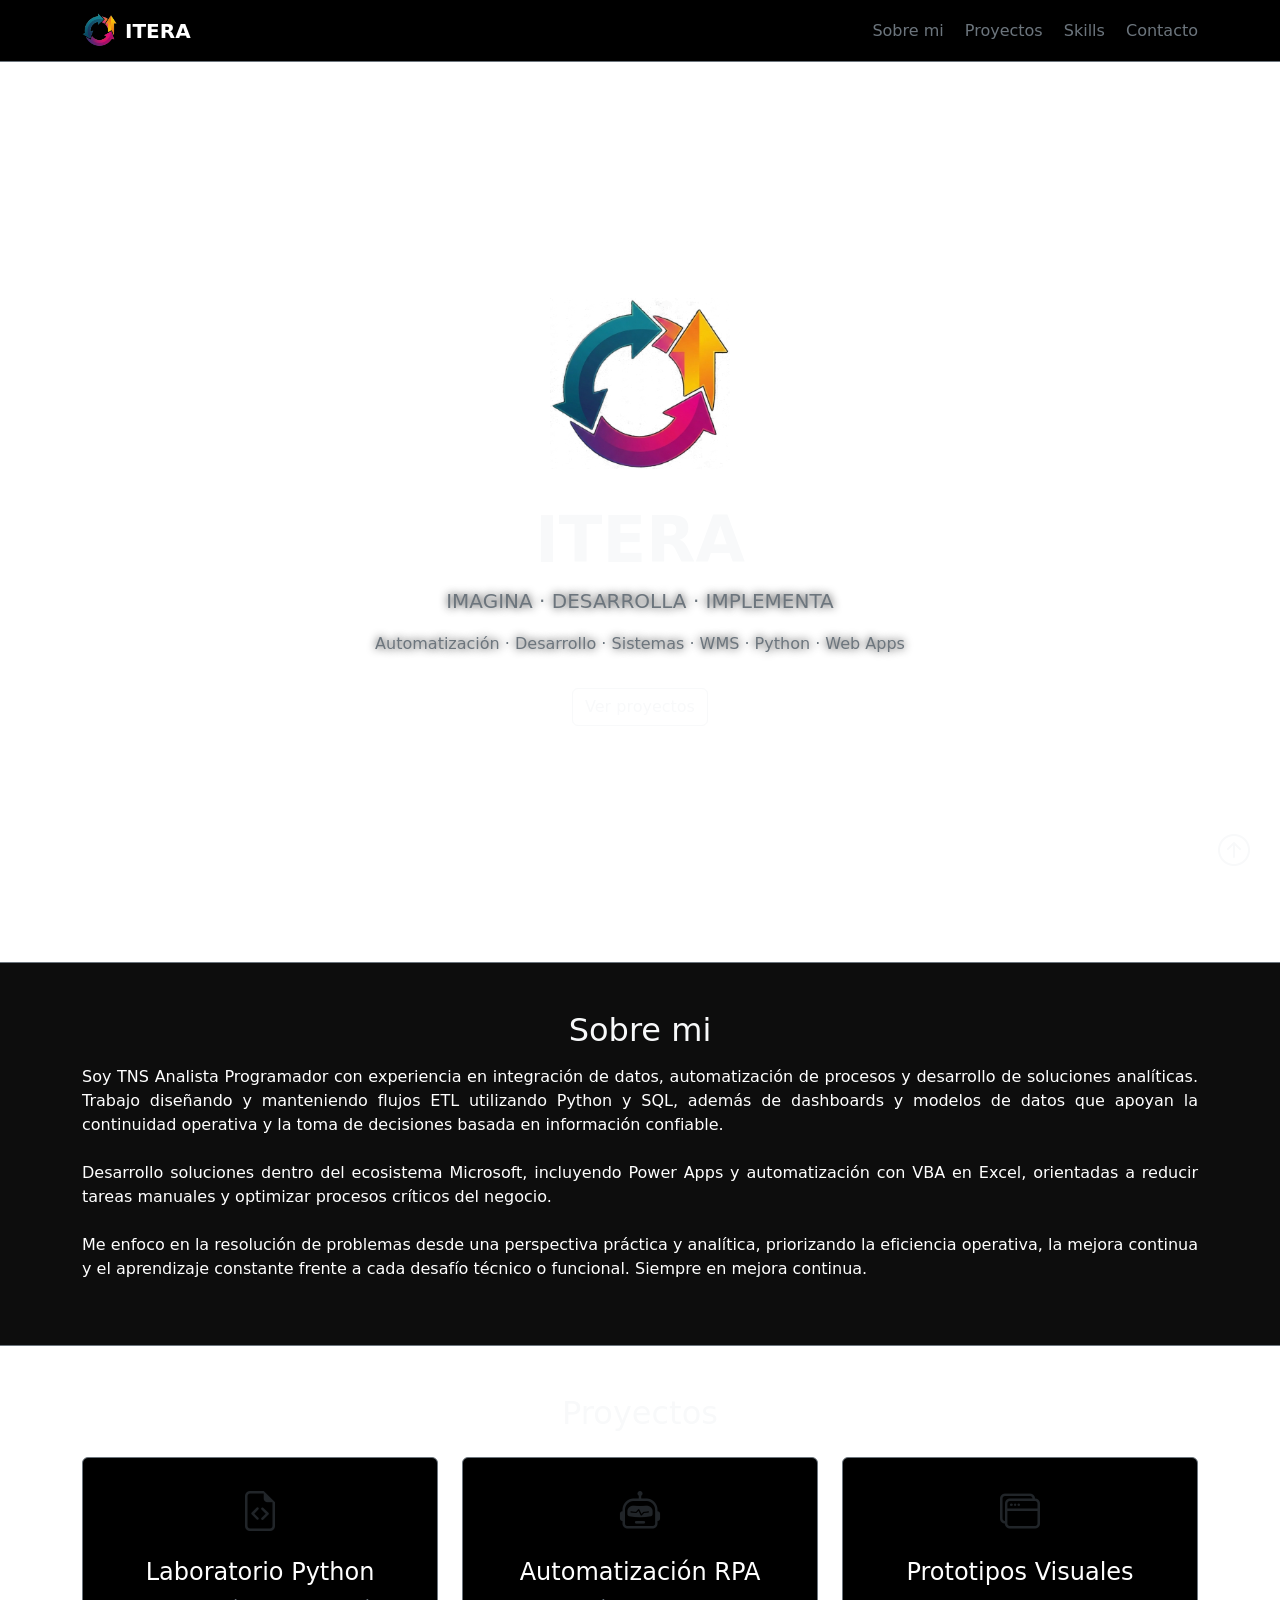
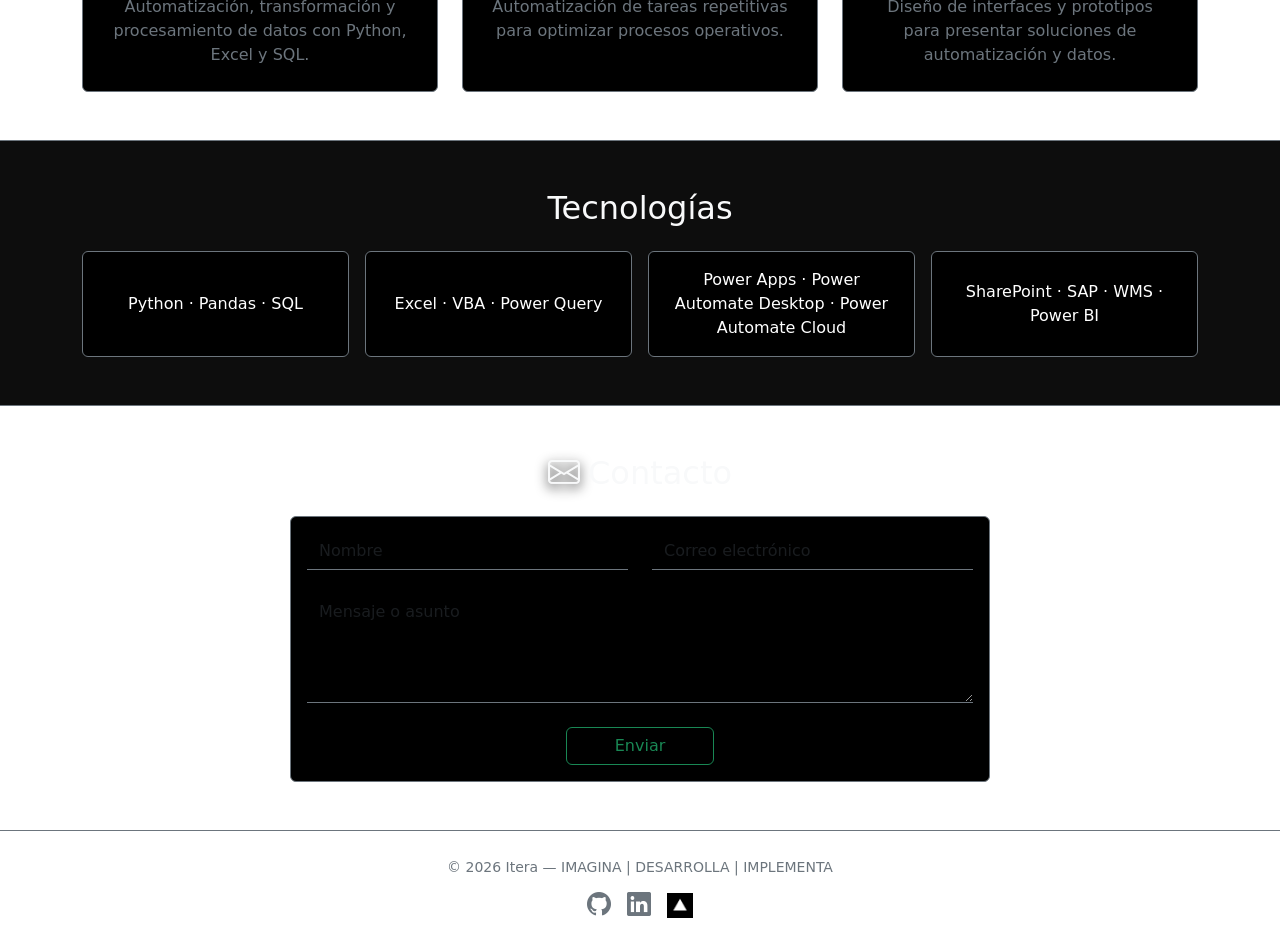
==== index.html @ 5603767d "08" ====
<!DOCTYPE html>
<html lang="es">
<head>
  <meta charset="UTF-8">
  <meta name="viewport" content="width=device-width, initial-scale=1.0">

  <title>Itera | IMAGINA | DESARROLLA | IMPLEMENTA</title>

  <link rel="stylesheet" href="style.css">
  <!-- Bootstrap -->
  <link href="https://cdn.jsdelivr.net/npm/bootstrap@5.3.3/dist/css/bootstrap.min.css" rel="stylesheet">
  <link rel="stylesheet" href="https://cdn.jsdelivr.net/npm/bootstrap-icons@1.11.3/font/bootstrap-icons.min.css">
</head>

<body class="text-light">

  <!-- NAV -->
  <nav class="navbar navbar-dark bg-black border-bottom border-secondary">
    <div class="container">
        <a class="navbar-brand fw-bold d-flex align-items-center gap-2" href="https://itera-ecru.vercel.app/">
          <img src="img/Itera_logo_bg-dark2.png" alt="ITERA logo" height="35">
          <span>ITERA</span>
        </a>

      <div>
        <a class="text-secondary text-decoration-none me-3" href="#sobre_mi">Sobre mi</a>
        <a class="text-secondary text-decoration-none me-3" href="#proyectos">Proyectos</a>
        <a class="text-secondary text-decoration-none me-3" href="#skills">Skills</a>
        <a class="text-secondary text-decoration-none" href="#contacto">Contacto</a>
      </div>
    </div>
  </nav>

<!-- HERO -->
  <header class="vh-100 d-flex align-items-center">
    <div class="container text-center">

      <img src="img/Itera_logo_bg-dark2.png" 
           alt="ITERA Logo" 
           class="mb-4" 
           style="max-width: 180px;">

      <h1 class="display-3 fw-bold">ITERA</h1>

      <p class="lead text-secondary text-glow">
        IMAGINA · DESARROLLA · IMPLEMENTA</p>
      <p class="text-secondary text-glow">
        Automatización · Desarrollo · Sistemas · WMS · Python · Web Apps</p>
      <a href="#proyectos" class="btn btn-outline-light mt-3">Ver proyectos</a>
    </div>
  </header>

  <!-- ABOUT -->
  <section id="sobre_mi" class="py-5 border-top border-secondary section-dark">
    <div class="container text-center">
      <h2>Sobre mi</h2>
      <p class="text-white mt-3" style="text-align: justify;">
        Soy TNS Analista Programador con experiencia en integración de datos, automatización de procesos y 
        desarrollo de soluciones analíticas. Trabajo diseñando y manteniendo flujos ETL utilizando Python 
        y SQL, además de dashboards y modelos de datos que apoyan la continuidad operativa y la toma de 
        decisiones basada en información confiable.
        <br>
        <br>
        Desarrollo soluciones dentro del ecosistema Microsoft, incluyendo Power Apps y automatización 
        con VBA en Excel, orientadas a reducir tareas manuales y optimizar procesos críticos del negocio.
        <br>
        <br>
        Me enfoco en la resolución de problemas desde una perspectiva práctica y analítica, priorizando 
        la eficiencia operativa, la mejora continua y el aprendizaje constante frente a cada desafío técnico o funcional.
        Siempre en mejora continua.
      </p>
    </div>
  </section>

<!-- PROYECTOS -->
<section id="proyectos" class="py-5 border-top border-secondary">
  <div class="container">
    <h2 class="text-center mb-4">Proyectos</h2>

    <div class="row g-4">


      <div class="col-md-4">
        <a href="laboratorio-python.html" class="text-decoration-none">
          <div class="card bg-black border-secondary h-100">
            <div class="card-body text-center p-4">

              <i class="bi bi-file-earmark-code fs-1"></i>

              <h4 class="mt-3 text-white">
                Laboratorio Python
              </h4>

              <p class="text-secondary mb-0">
                Automatización, transformación y procesamiento
                de datos con Python, Excel y SQL.
              </p>

            </div>
          </div>
        </a>
      </div>


      <div class="col-md-4">
        <a href="automatizacion_RPA.html" class="text-decoration-none">
          <div class="card bg-black border-secondary h-100">
            <div class="card-body text-center p-4">

              <i class="bi bi-robot fs-1"></i>

              <h4 class="mt-3 text-white">
                Automatización RPA
              </h4>

              <p class="text-secondary mb-0">
                Automatización de tareas repetitivas
                para optimizar procesos operativos.
              </p>

            </div>
          </div>
        </a>
      </div>


      <div class="col-md-4">
        <a href="prototipos_visuales.html" class="text-decoration-none">
          <div class="card bg-black border-secondary h-100">
            <div class="card-body text-center p-4">

              <i class="bi bi-window-stack fs-1"></i>

              <h4 class="mt-3 text-white">
                Prototipos Visuales
              </h4>

              <p class="text-secondary mb-0">
                Diseño de interfaces y prototipos para presentar
                soluciones de automatización y datos.
              </p>

            </div>
          </div>
        </a>
      </div>


    </div>
  </div>
</section>
  <!-- TECNOLOGÍAS -->
<section id="tecnologias" class="py-5 border-top border-secondary section-dark">
  <div class="container text-center">
    <h2 class="mb-4">Tecnologías</h2>

    <div class="row g-3">

      <div class="col-md-3">
        <div class="card bg-black border-secondary h-100">
          <div class="card-body d-flex align-items-center justify-content-center text-center text-white">
            Python · Pandas · SQL
          </div>
        </div>
      </div>

      <div class="col-md-3">
        <div class="card bg-black border-secondary h-100">
          <div class="card-body d-flex align-items-center justify-content-center text-center text-white">
            Excel · VBA · Power Query
          </div>
        </div>
      </div>

      <div class="col-md-3">
        <div class="card bg-black border-secondary h-100">
          <div class="card-body d-flex align-items-center justify-content-center text-center text-white">
            Power Apps · Power Automate Desktop · Power Automate Cloud
          </div>
        </div>
      </div>

      <div class="col-md-3">
        <div class="card bg-black border-secondary h-100">
          <div class="card-body d-flex align-items-center justify-content-center text-center text-white">
            SharePoint · SAP · WMS · Power BI
          </div>
        </div>
      </div>

    </div>
  </div>
</section>

  <!-- CONTACTO -->
<section id="contacto" class="py-5 border-top border-secondary">
  <div class="container text-center">

    <!-- título -->
    <h2 class="text-light mb-4">
      <i class="bi bi-envelope me-2 text-shadow-strong"></i>Contacto
    </h2>

    <!-- FORM CARD -->
    <div class="card bg-black border-secondary mx-auto" style="max-width: 700px;">
      <div class="card-body">

        <form id="contactForm"
          action="https://formsubmit.co/victor.berrios.sa@gmail.com"
          method="POST"
          target="formSubmitFrame">

          <!-- fila: nombre + email -->
          <div class="row g-4">

            <div class="col-md-6">
              <input type="text"
                     id="nombre"
                     name="nombre"
                     class="form-control bg-transparent text-light border-0 border-bottom border-secondary rounded-0"
                     placeholder="Nombre"
                     required>
            </div>

            <div class="col-md-6">
              <input type="email"
                     id="email"
                     name="email"
                     class="form-control bg-transparent text-light border-0 border-bottom border-secondary rounded-0"
                     placeholder="Correo electrónico"
                     required>
            </div>

          </div>

          <!-- mensaje -->
          <div class="mt-4">
            <textarea id="mensaje"
                      name="mensaje"
                      class="form-control bg-transparent text-light border-0 border-bottom border-secondary rounded-0"
                      rows="4"
                      placeholder="Mensaje o asunto"
                      required></textarea>
          </div>

          <!-- botón -->
          <div class="text-center mt-4">
            <button type="submit" class="btn btn-outline-success px-5">
              Enviar
            </button>
          </div>
          
          <input type="hidden" name="_next" value="https://itera-ecru.vercel.app/">
          <input type="hidden" name="_captcha" value="false">

        </form>
        
        <iframe name="formSubmitFrame"
        style="display:none;"></iframe>

      </div>
    </div>

  </div>
</section>

<!-- MODAL ENVIADO -->
<div class="modal fade" id="successModal" tabindex="-1">
  <div class="modal-dialog modal-dialog-centered">

    <div class="modal-content text-center p-4">

      <!-- icono -->
      <div class="mb-3">
        <div style="font-size: 50px; color: #28a745;">
          ✔
        </div>
      </div>

      <h5 class="mb-2 text-muted">¡Gracias por tu mensaje!</h5>
      <p class="text-muted">Te responderé lo antes posible.</p>

      <button class="btn btn-primary mt-3" data-bs-dismiss="modal">
        Aceptar
      </button>

    </div>

  </div>
</div>

  <!-- BOTÓN TOP -->
<button id="btnTop" class="position-fixed bottom-0 end-0 m-4 bg-transparent border-0 text-light">
  <i class="bi bi-arrow-up-circle fs-2"></i>
</button>

<!-- FOOTER -->
<footer class="py-4 border-top border-secondary text-center text-secondary">
  <small>© 2026 Itera — IMAGINA | DESARROLLA | IMPLEMENTA</small>

  <div class="mt-2 d-flex justify-content-center align-items-center gap-3">

    <!-- GitHub -->
    <a href="https://github.com/victorberriosAP" 
       target="_blank" 
       class="text-secondary fs-4 d-flex align-items-center"
       aria-label="GitHub">
      <i class="bi bi-github"></i>
    </a>

    <!-- LinkedIn -->
    <a href="https://www.linkedin.com/in/victor-berrios-analista-programador" 
       target="_blank" 
       class="text-secondary fs-4 d-flex align-items-center"
       aria-label="LinkedIn">
      <i class="bi bi-linkedin"></i>
    </a>

    <!-- Vercel -->
    <a href="https://vercel.com/victor-berrios-projects" 
       target="_blank" 
       class="text-secondary d-flex align-items-center"
       aria-label="Vercel">
      <img src="img/vercel.png" 
           alt="Vercel" 
           style="height: 1.6rem; filter: grayscale(100%); transition: 0.2s;">
    </a>

  </div>
</footer>

  <!-- Bootstrap JS -->
  <script src="https://cdn.jsdelivr.net/npm/bootstrap@5.3.3/dist/js/bootstrap.bundle.min.js"></script>

  <!-- Script externo -->
  <script src="script.js"></script>

</body>
</html>
---- style.css ----
/* Fondo global fijo */
body {
  background: url('img/Fondo.jpg') center / cover no-repeat fixed;
  background-color: #000;
}



/* default oscuro */
.section-dark {
  background: #0d0d0d;
}

/* excepción */
.section-transparent {
  background: transparent;
}
.text-shadow-soft {
  text-shadow: 0 2px 6px rgba(0,0,0,0.8);
}

.text-shadow-strong {
  text-shadow: 0 4px 12px rgba(0,0,0,0.9);
}

.text-glow {
  text-shadow: 0 0 8px rgba(0,0,0,0.9);
}

/* Títulos de tarjetas */

.card h1,
.card h2,
.card h3,
.card h4,
.card h5,
.card h6 {
  color: #fff;
  text-shadow: 0 2px 6px rgba(0,0,0,0.8);
}

* Iconos de tarjetas */
.card i {
  color: #fff;
  text-shadow: 0 2px 6px rgba(0,0,0,0.8);
}
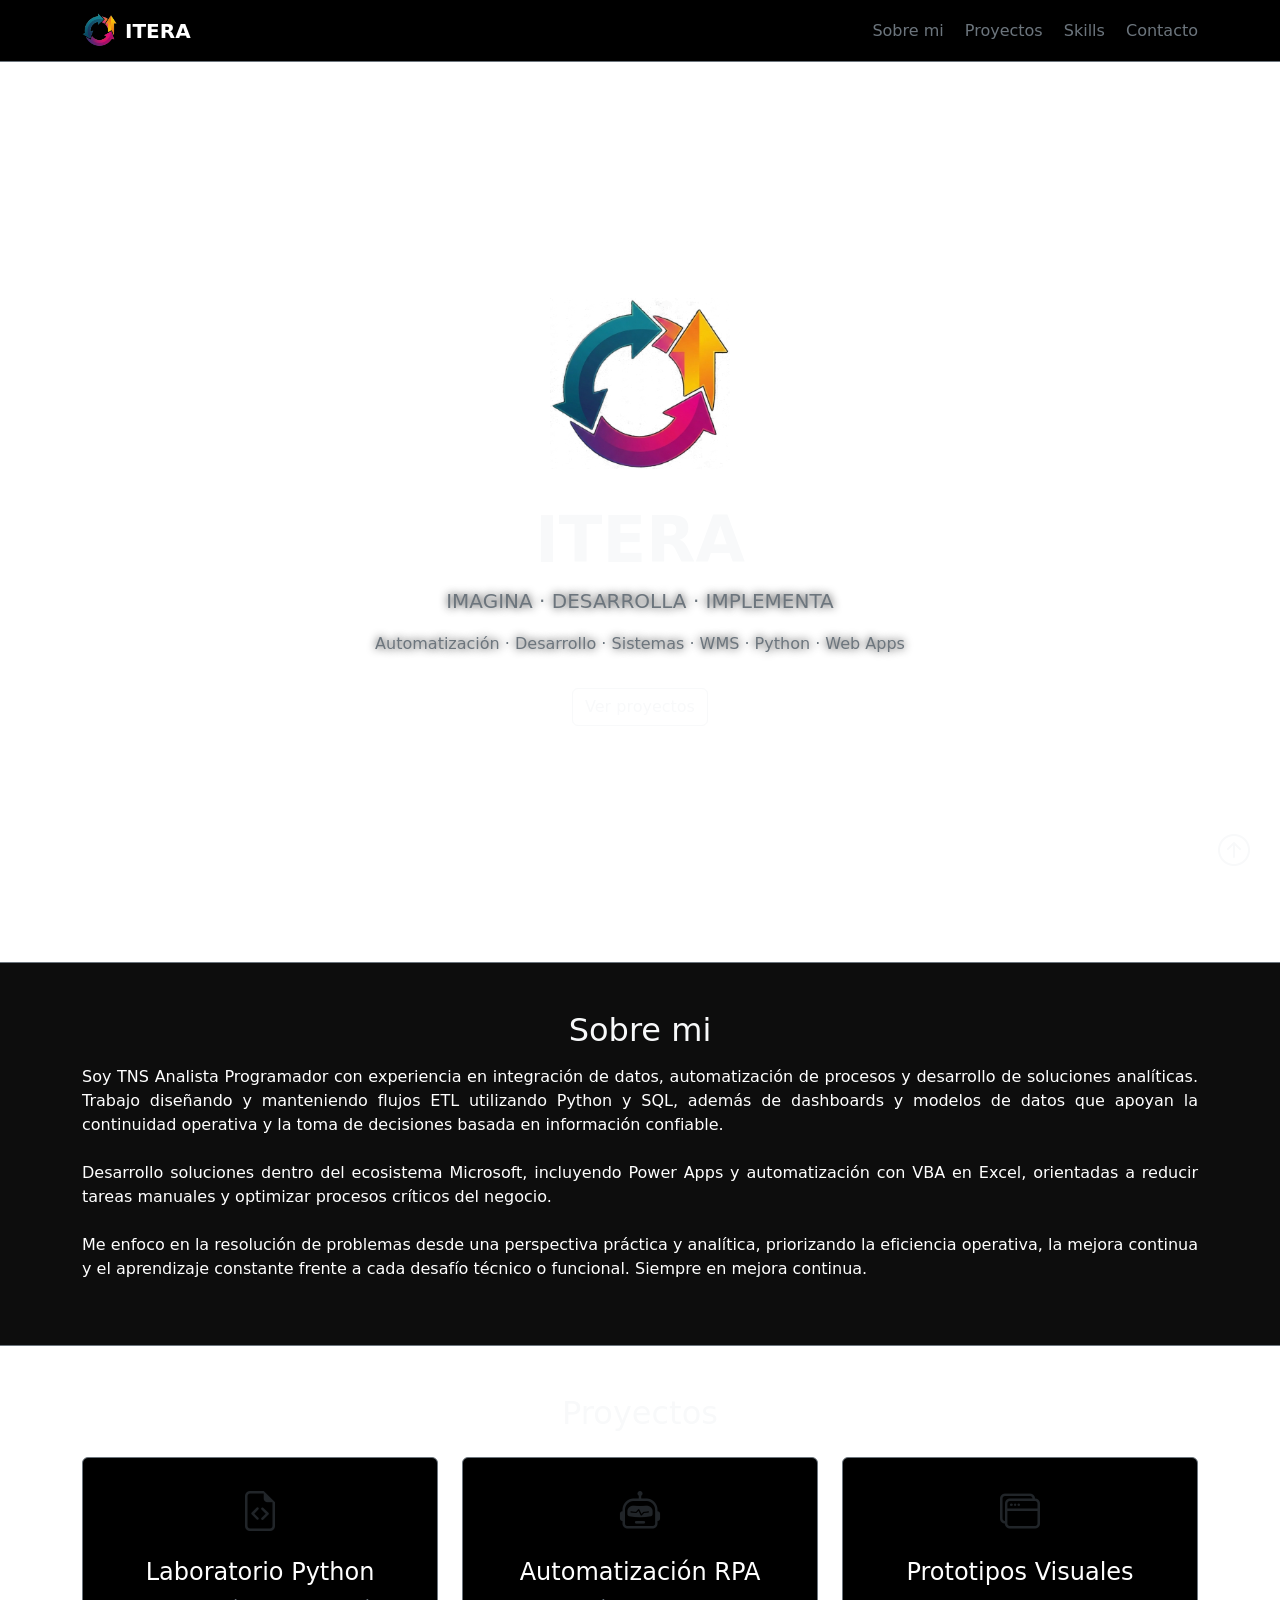
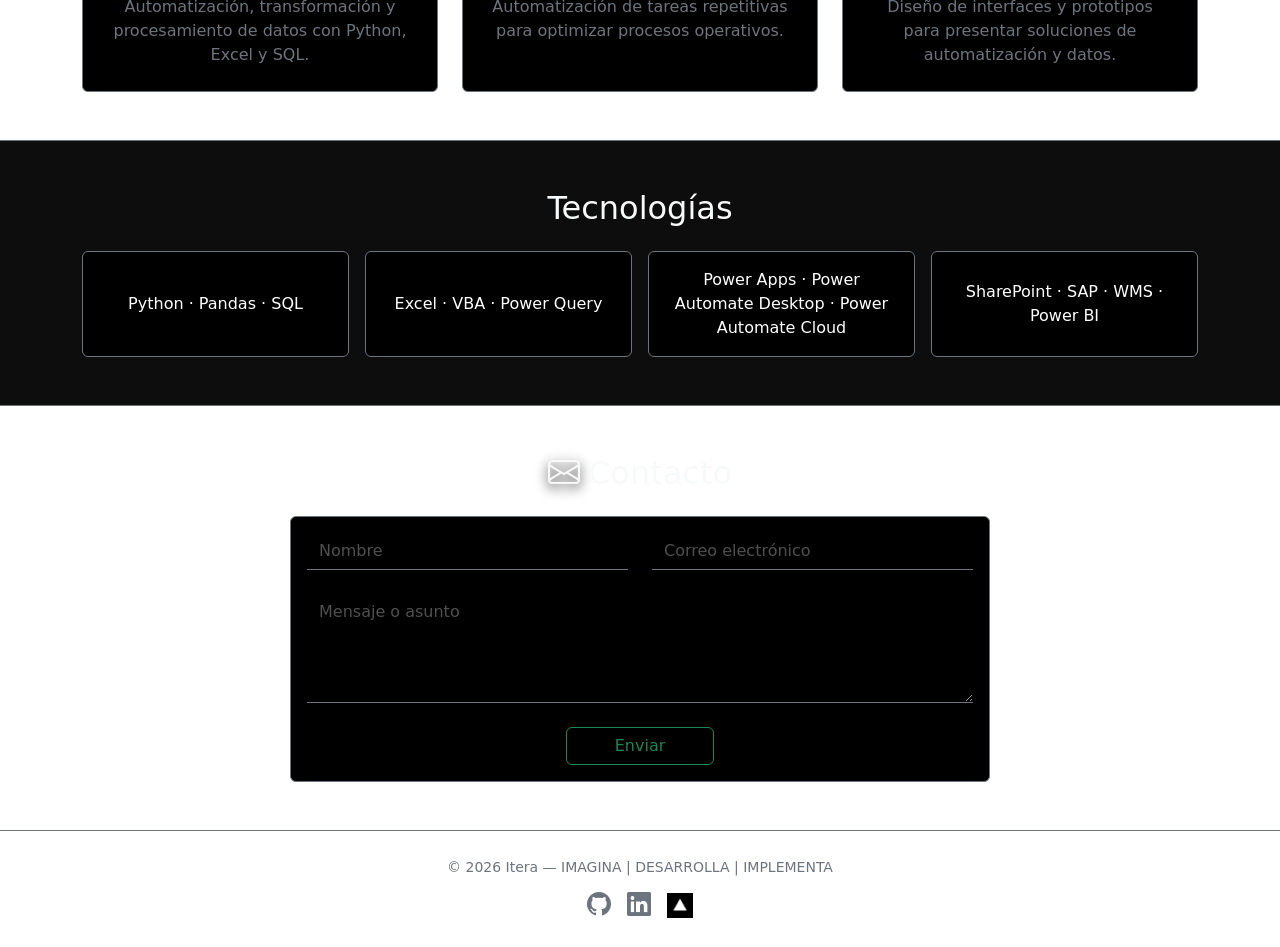
==== commit 14b0e3af: "icono en todas las pestañas" ====
--- a/index.html
+++ b/index.html
@@ -10,6 +10,8 @@
   <!-- Bootstrap -->
   <link href="https://cdn.jsdelivr.net/npm/bootstrap@5.3.3/dist/css/bootstrap.min.css" rel="stylesheet">
   <link rel="stylesheet" href="https://cdn.jsdelivr.net/npm/bootstrap-icons@1.11.3/font/bootstrap-icons.min.css">
+  <!-- Icono pestaña navegador -->
+  <link rel="icon" type="image/png" href="img/Itera_logo_bg-dark2.png">
 </head>
 
 <body class="text-light">
@@ -250,11 +252,11 @@
             </button>
           </div>
           
-          <input type="hidden" name="_next" value="https://itera-ecru.vercel.app/">
+          <!-- <input type="hidden" name="_next" value="https://itera-ecru.vercel.app/"> -->
           <input type="hidden" name="_captcha" value="false">
 
         </form>
-        
+
         <iframe name="formSubmitFrame"
         style="display:none;"></iframe>
 
--- a/style.css
+++ b/style.css
@@ -43,4 +43,9 @@
 .card i {
   color: #fff;
   text-shadow: 0 2px 6px rgba(0,0,0,0.8);
+}
+
+.form-control::placeholder {
+  color: #858585 !important;
+  opacity: 0.6 !important;
 }
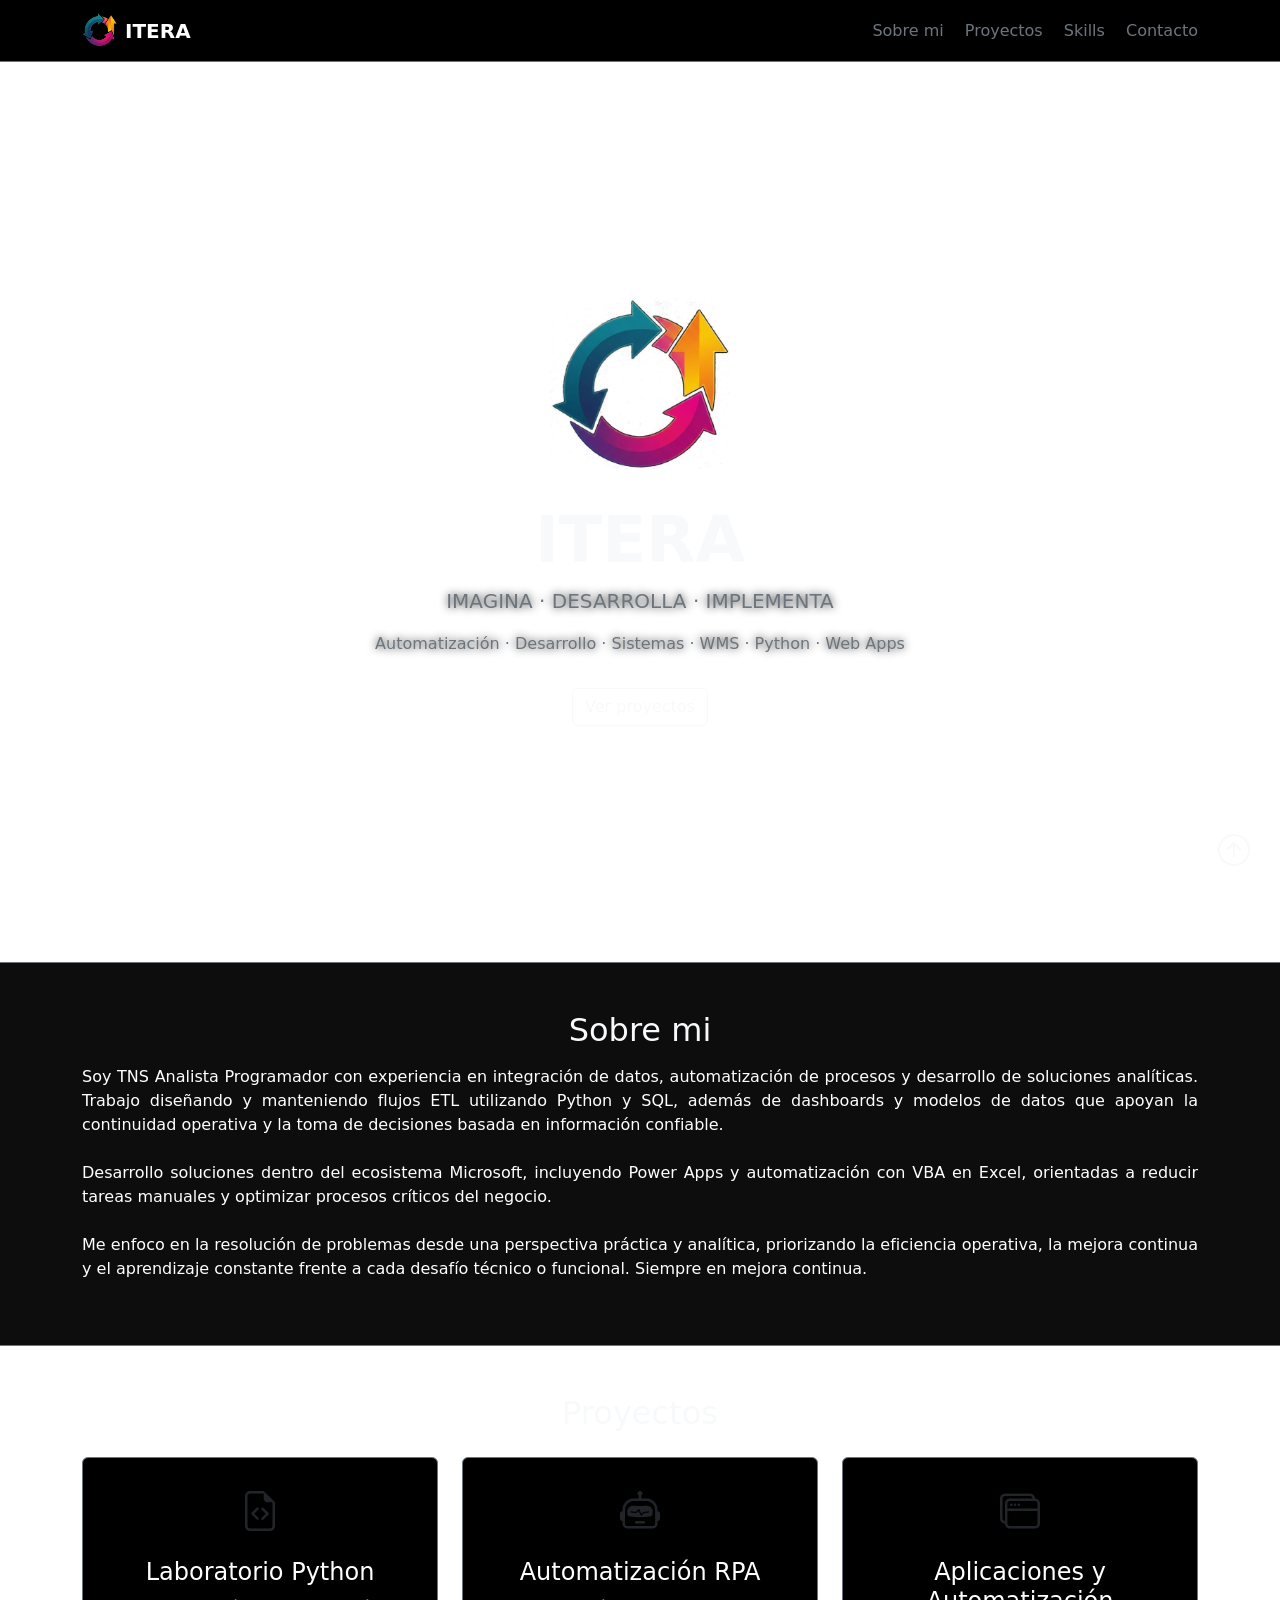
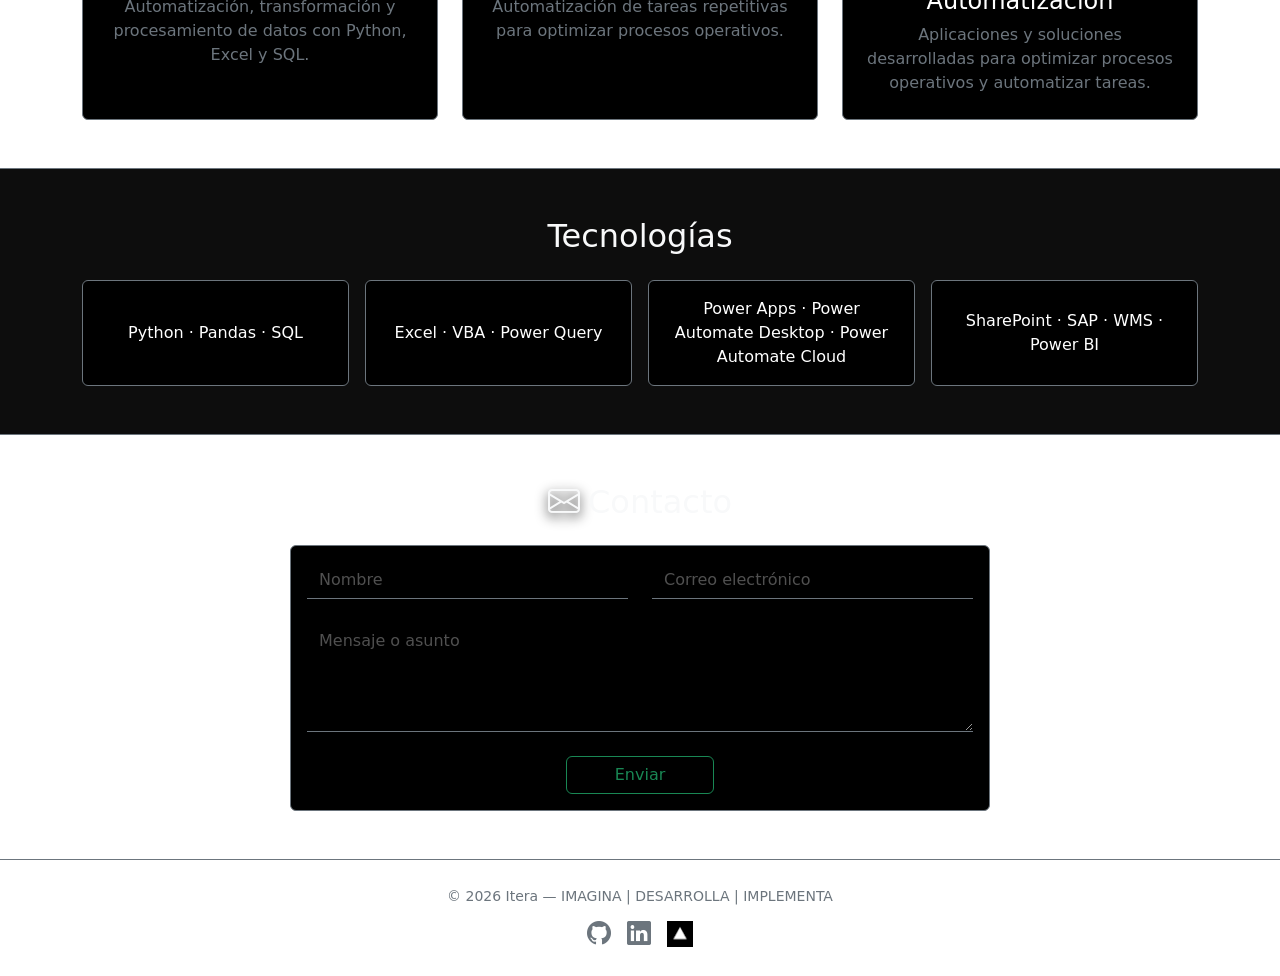
==== commit 571448c7: "prototipos visuales" ====
--- a/index.html
+++ b/index.html
@@ -17,7 +17,8 @@
 <body class="text-light">
 
   <!-- NAV -->
-  <nav class="navbar navbar-dark bg-black border-bottom border-secondary">
+  <!-- <nav class="navbar navbar-dark bg-black border-bottom border-secondary"> -->
+  <nav class="navbar navbar-dark bg-black border-bottom border-secondary sticky-top">
     <div class="container">
         <a class="navbar-brand fw-bold d-flex align-items-center gap-2" href="https://itera-ecru.vercel.app/">
           <img src="img/Itera_logo_bg-dark2.png" alt="ITERA logo" height="35">
@@ -126,26 +127,26 @@
       </div>
 
 
-      <div class="col-md-4">
-        <a href="prototipos_visuales.html" class="text-decoration-none">
-          <div class="card bg-black border-secondary h-100">
-            <div class="card-body text-center p-4">
-
-              <i class="bi bi-window-stack fs-1"></i>
-
-              <h4 class="mt-3 text-white">
-                Prototipos Visuales
-              </h4>
-
-              <p class="text-secondary mb-0">
-                Diseño de interfaces y prototipos para presentar
-                soluciones de automatización y datos.
-              </p>
-
-            </div>
-          </div>
-        </a>
-      </div>
+    <div class="col-md-4">
+      <a href="prototipos_visuales.html" class="text-decoration-none">
+        <div class="card bg-black border-secondary h-100">
+          <div class="card-body text-center p-4">
+          
+            <i class="bi bi-window-stack fs-1"></i>
+          
+            <h4 class="mt-3 text-white">
+              Aplicaciones y Automatización
+            </h4>
+          
+            <p class="text-secondary mb-0">
+              Aplicaciones y soluciones desarrolladas para optimizar
+              procesos operativos y automatizar tareas.
+            </p>
+          
+          </div>
+        </div>
+      </a>
+    </div>
 
 
     </div>
--- a/style.css
+++ b/style.css
@@ -3,7 +3,6 @@
   background: url('img/Fondo.jpg') center / cover no-repeat fixed;
   background-color: #000;
 }
-
 
 
 /* default oscuro */
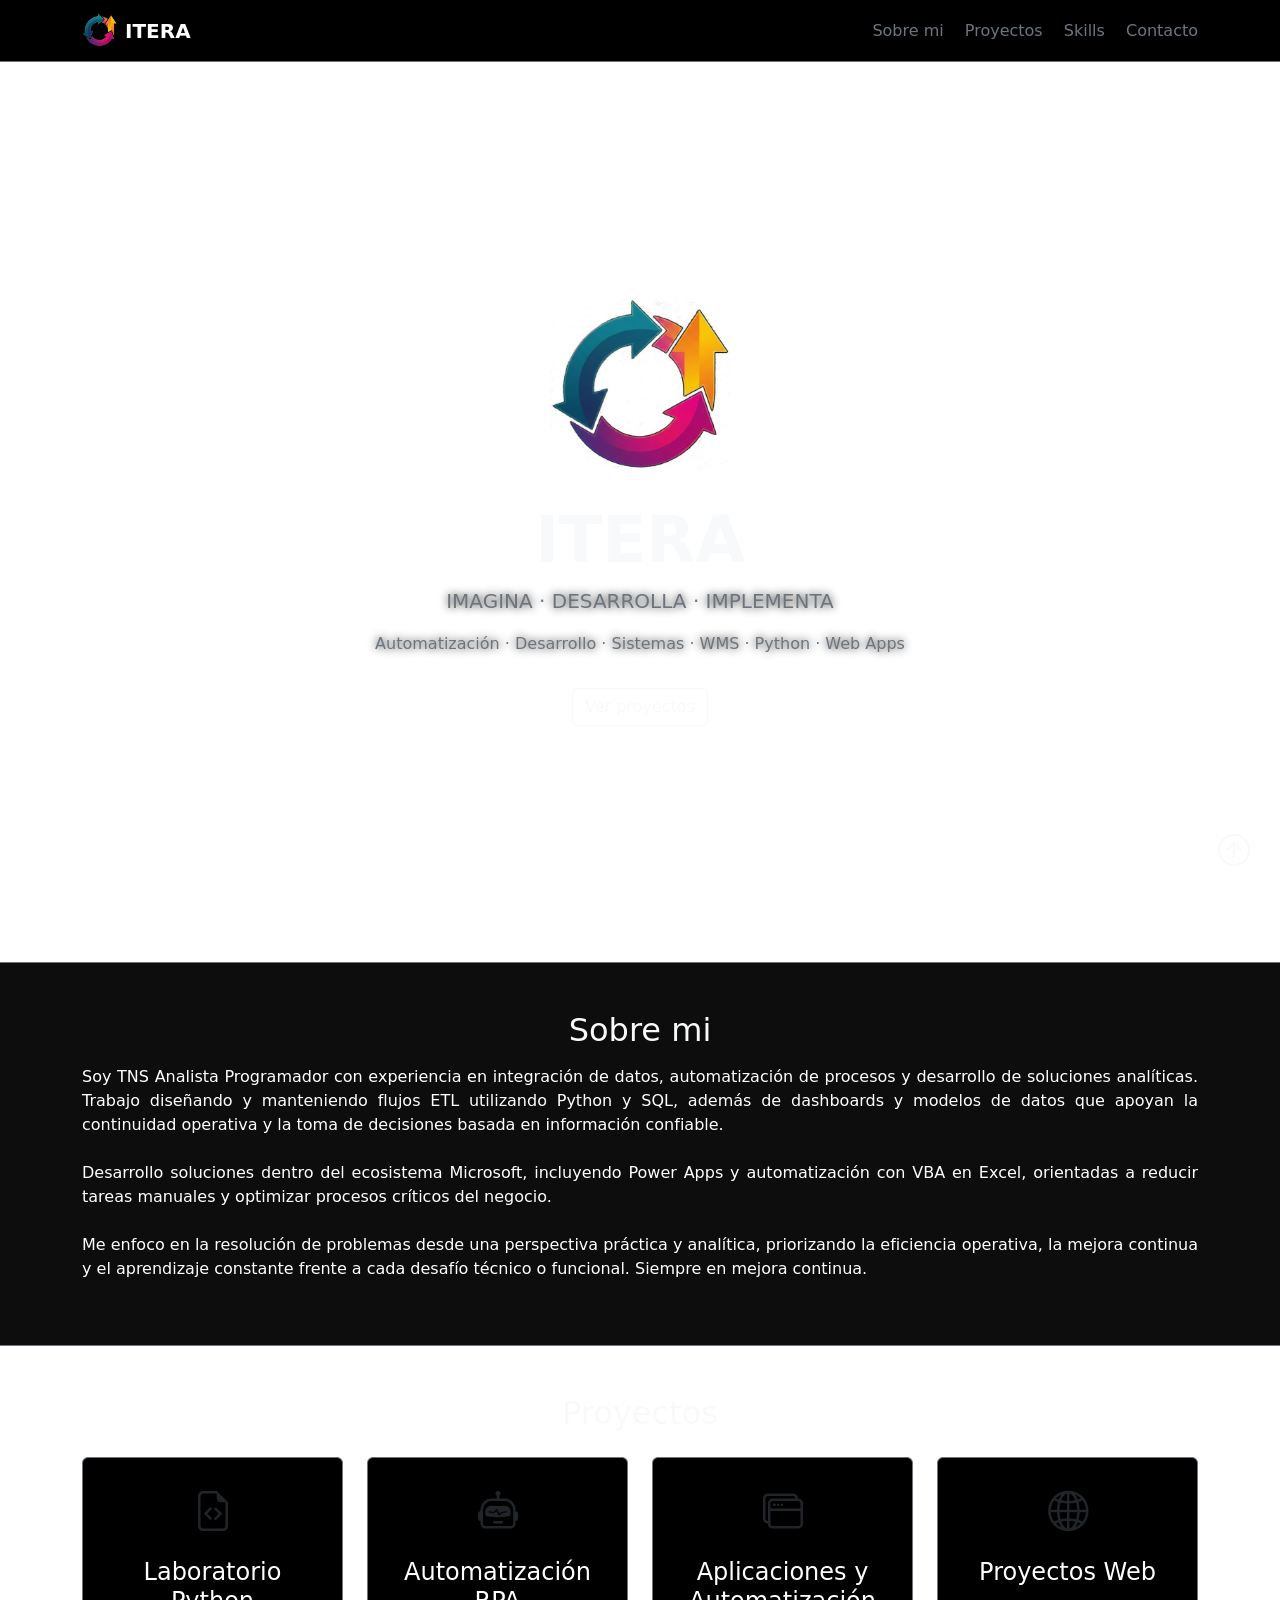
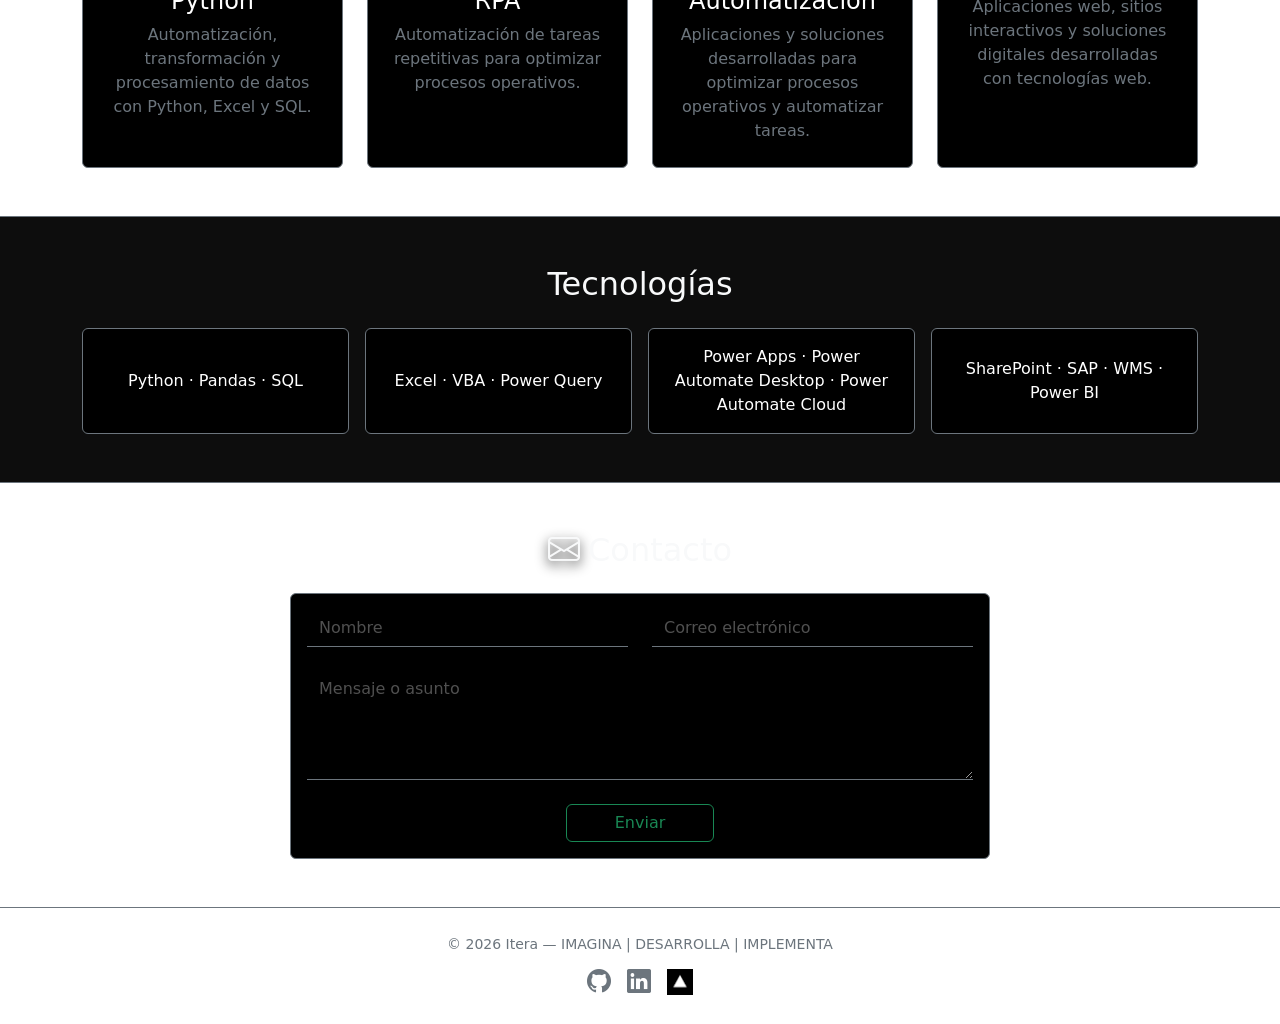
==== commit f05cdd3e: "Proyectos Web" ====
--- a/index.html
+++ b/index.html
@@ -75,6 +75,7 @@
     </div>
   </section>
 
+
 <!-- PROYECTOS -->
 <section id="proyectos" class="py-5 border-top border-secondary">
   <div class="container">
@@ -82,8 +83,8 @@
 
     <div class="row g-4">
 
-
-      <div class="col-md-4">
+      <!-- PYTHON LAB -->
+      <div class="col-12 col-md-6 col-xl-3">
         <a href="laboratorio-python.html" class="text-decoration-none">
           <div class="card bg-black border-secondary h-100">
             <div class="card-body text-center p-4">
@@ -104,8 +105,8 @@
         </a>
       </div>
 
-
-      <div class="col-md-4">
+      <!-- RPA -->
+      <div class="col-12 col-md-6 col-xl-3">
         <a href="automatizacion_RPA.html" class="text-decoration-none">
           <div class="card bg-black border-secondary h-100">
             <div class="card-body text-center p-4">
@@ -126,32 +127,54 @@
         </a>
       </div>
 
-
-    <div class="col-md-4">
-      <a href="prototipos_visuales.html" class="text-decoration-none">
-        <div class="card bg-black border-secondary h-100">
-          <div class="card-body text-center p-4">
-          
-            <i class="bi bi-window-stack fs-1"></i>
-          
-            <h4 class="mt-3 text-white">
-              Aplicaciones y Automatización
-            </h4>
-          
-            <p class="text-secondary mb-0">
-              Aplicaciones y soluciones desarrolladas para optimizar
-              procesos operativos y automatizar tareas.
-            </p>
-          
-          </div>
-        </div>
-      </a>
-    </div>
-
+      <!-- PROTOTIPOS VISUALES -->
+      <div class="col-12 col-md-6 col-xl-3">
+        <a href="prototipos_visuales.html" class="text-decoration-none">
+          <div class="card bg-black border-secondary h-100">
+            <div class="card-body text-center p-4">
+
+              <i class="bi bi-window-stack fs-1"></i>
+
+              <h4 class="mt-3 text-white">
+                Aplicaciones y Automatización
+              </h4>
+
+              <p class="text-secondary mb-0">
+                Aplicaciones y soluciones desarrolladas para optimizar
+                procesos operativos y automatizar tareas.
+              </p>
+
+            </div>
+          </div>
+        </a>
+      </div>
+
+      <!-- PROYECTOS WEB -->
+      <div class="col-12 col-md-6 col-xl-3">
+        <a href="proyectos_web.html" class="text-decoration-none">
+          <div class="card bg-black border-secondary h-100">
+            <div class="card-body text-center p-4">
+
+              <i class="bi bi-globe2 fs-1"></i>
+
+              <h4 class="mt-3 text-white">
+                Proyectos Web
+              </h4>
+
+              <p class="text-secondary mb-0">
+                Aplicaciones web, sitios interactivos y soluciones
+                digitales desarrolladas con tecnologías web.
+              </p>
+
+            </div>
+          </div>
+        </a>
+      </div>
 
     </div>
   </div>
 </section>
+
   <!-- TECNOLOGÍAS -->
 <section id="tecnologias" class="py-5 border-top border-secondary section-dark">
   <div class="container text-center">
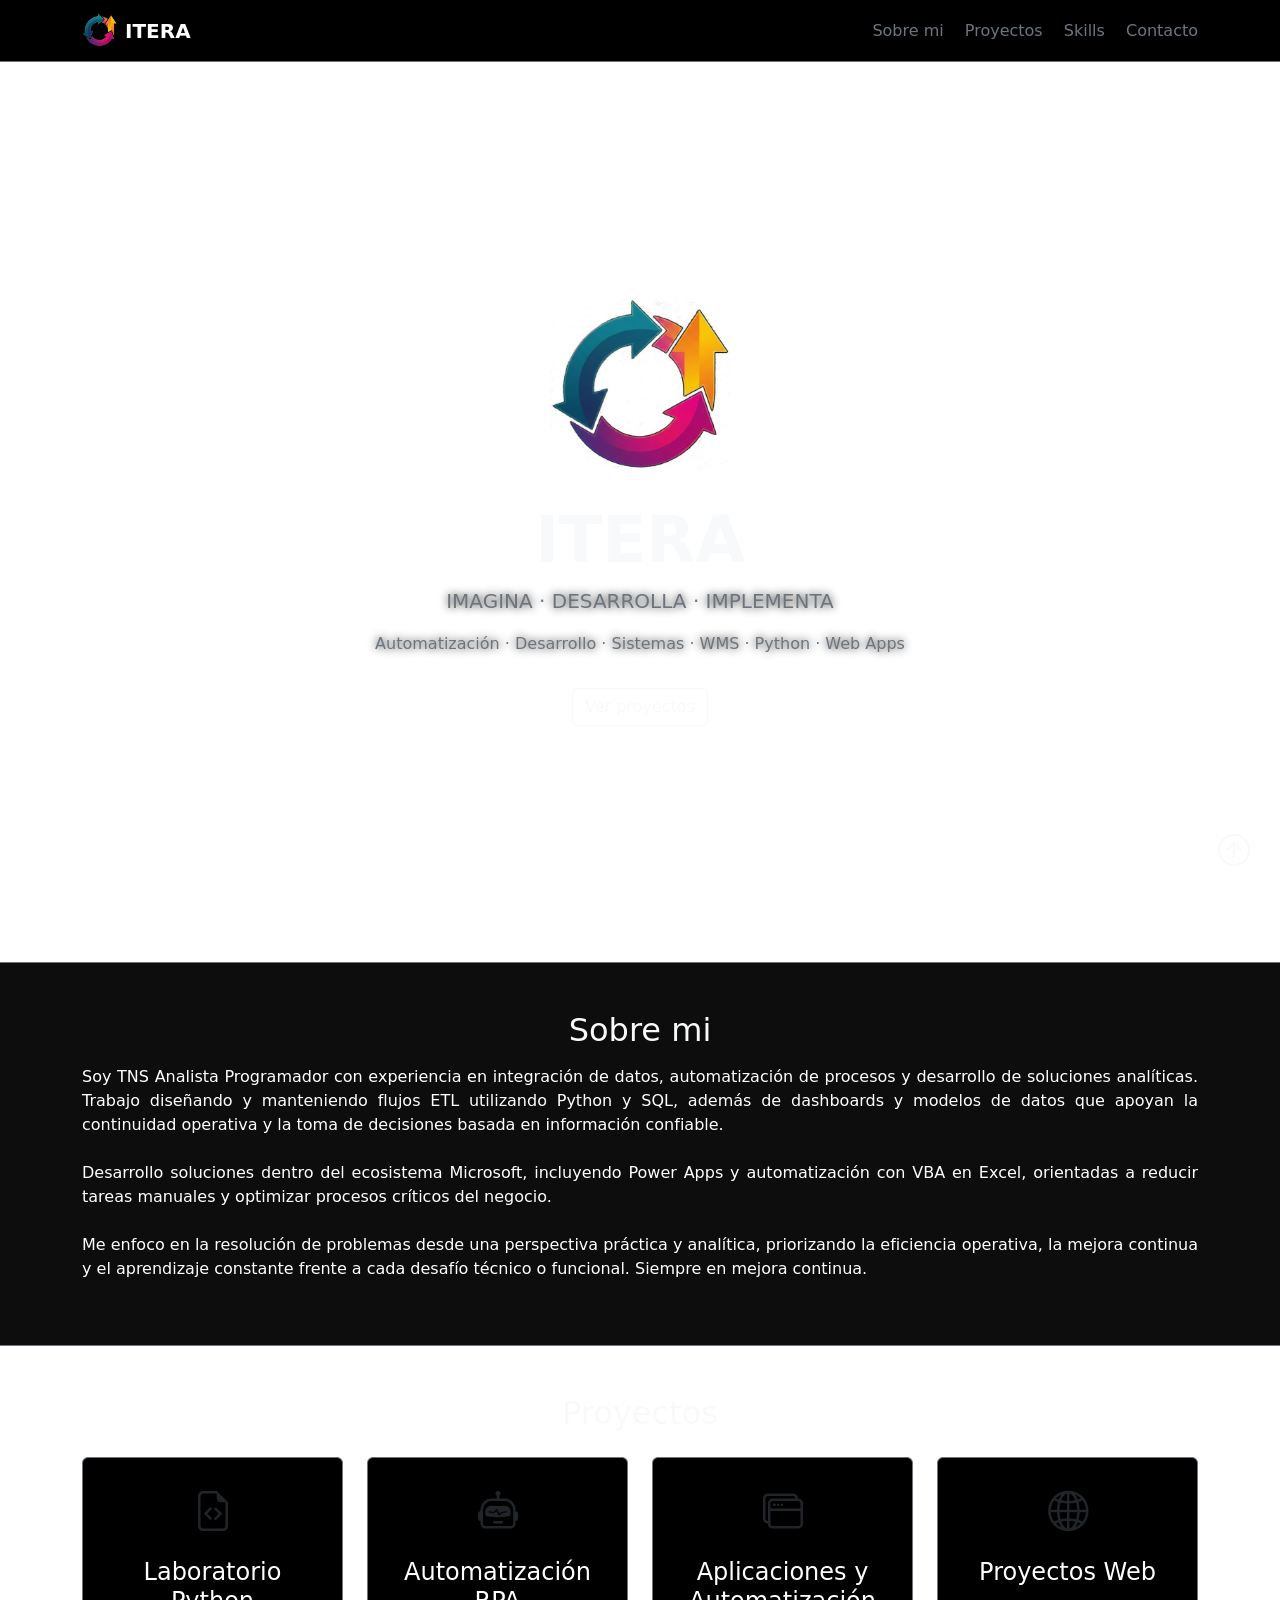
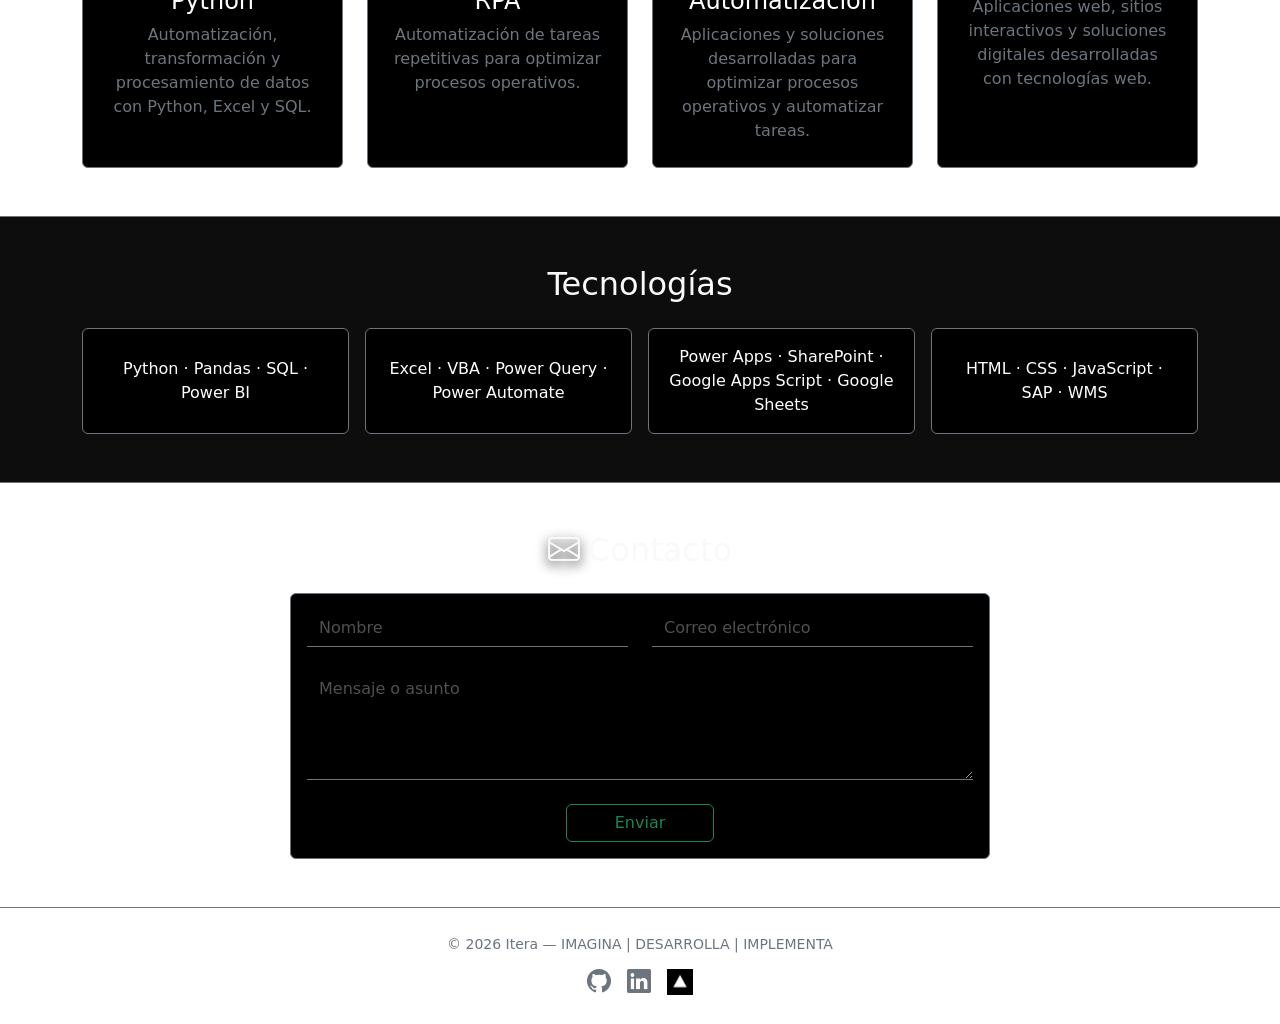
==== commit 6fe95f05: "update Tecnologias" ====
--- a/index.html
+++ b/index.html
@@ -176,40 +176,45 @@
 </section>
 
   <!-- TECNOLOGÍAS -->
+<!-- TECNOLOGÍAS -->
 <section id="tecnologias" class="py-5 border-top border-secondary section-dark">
   <div class="container text-center">
     <h2 class="mb-4">Tecnologías</h2>
 
     <div class="row g-3">
 
+      <!-- DATOS -->
       <div class="col-md-3">
         <div class="card bg-black border-secondary h-100">
           <div class="card-body d-flex align-items-center justify-content-center text-center text-white">
-            Python · Pandas · SQL
-          </div>
-        </div>
-      </div>
-
+            Python · Pandas · SQL · Power BI
+          </div>
+        </div>
+      </div>
+
+      <!-- EXCEL Y AUTOMATIZACIÓN -->
       <div class="col-md-3">
         <div class="card bg-black border-secondary h-100">
           <div class="card-body d-flex align-items-center justify-content-center text-center text-white">
-            Excel · VBA · Power Query
-          </div>
-        </div>
-      </div>
-
+            Excel · VBA · Power Query · Power Automate
+          </div>
+        </div>
+      </div>
+
+      <!-- APLICACIONES Y ENTORNO GOOGLE -->
       <div class="col-md-3">
         <div class="card bg-black border-secondary h-100">
           <div class="card-body d-flex align-items-center justify-content-center text-center text-white">
-            Power Apps · Power Automate Desktop · Power Automate Cloud
-          </div>
-        </div>
-      </div>
-
+            Power Apps · SharePoint · Google Apps Script · Google Sheets
+          </div>
+        </div>
+      </div>
+
+      <!-- SISTEMAS Y DESARROLLO WEB -->
       <div class="col-md-3">
         <div class="card bg-black border-secondary h-100">
           <div class="card-body d-flex align-items-center justify-content-center text-center text-white">
-            SharePoint · SAP · WMS · Power BI
+            HTML · CSS · JavaScript · SAP · WMS
           </div>
         </div>
       </div>
--- a/style.css
+++ b/style.css
@@ -47,4 +47,36 @@
 .form-control::placeholder {
   color: #858585 !important;
   opacity: 0.6 !important;
+}
+
+/* Carrusel Fidelización Café */
+#carruselFidelizacion {
+    max-width: 900px;
+    margin-left: auto;
+    margin-right: auto;
+}
+
+#carruselFidelizacion .carousel-item img {
+    width: 100%;
+    height: 420px;
+    object-fit: contain;
+    background-color: #000;
+}
+
+#carruselFidelizacion .carousel-indicators {
+    margin-bottom: 0.5rem;
+}
+
+@media (max-width: 768px) {
+    #carruselFidelizacion .carousel-item img {
+        height: 260px;
+    }
+}
+
+/* Imágenes de Landing Pages */
+#proyectos-web .card-img-top {
+    width: 100%;
+    height: 250px;
+    object-fit: cover;
+    object-position: center;
 }
